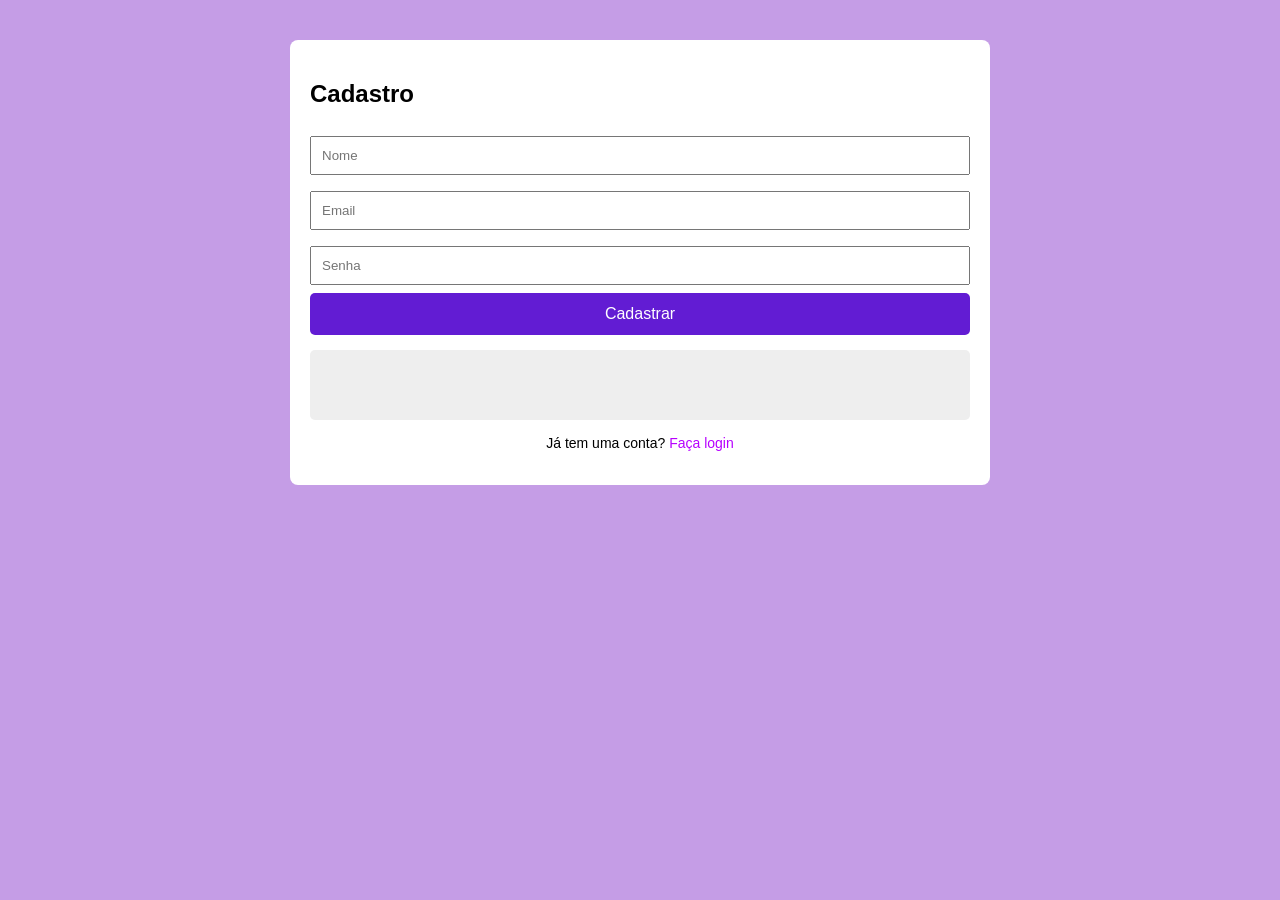
==== cadastrarUsuario.html @ a9d9cfdd "pc" ====
<html lang="en">

<head>
    <meta charset="UTF-8">
    <meta name="viewport" content="width=device-width, initial-scale=1.0">
    <title>Cadastrar Usuário</title>
    <link rel="stylesheet" href="style.css">
</head>

<body>
    <div class="tab-content active">
        <h2>Cadastro</h2>

        <input type="text" id="nome" placeholder="Nome">
        <input type="email" id="email" placeholder="Email">
        <input type="password" id="senha" placeholder="Senha">

        <button onclick="cadastrarUsuario()">Cadastrar</button>

        <div class="resultado" id="resultadoLogin"></div>

        <p style="margin-top: 15px; text-align: center; font-size: 14px;">
            Já tem uma conta? <a href="login.html" style="color: #b700ff; text-decoration: none;">Faça login</a>
        </p>
    </div>
    <script src="script.js"></script>
</body>

</html>
---- style.css ----
body {
    font-family: 'Franklin Gothic Medium', 'Arial Narrow', Arial, sans-serif;
    max-width: 700px;
    margin: 40px auto;
    background: #c59de6;
}
h1 {
    text-align: center;
    color: #440e8a;
    margin-bottom: 30px;
    font-family: 'arial black', sans-serif;
}
.pag {
    background-image:url(Gemini_Generated_Image_jnwmorjnwmorjnwm.png);
    padding: 30px;
    border-radius: 10px;
    box-shadow: 0 4px 8px rgba(0,0,0,0.1);
}
h3 {
    color: #3f20f3;
    margin-bottom: 20px;
    font-family: 'arial black', sans-serif;
}

.tabs {
    display: flex;
    margin-bottom: 10px;
}

.tab-btn {
    flex: 1;
    padding: 15px;
    cursor: pointer;
    border: none;
    background: #a08cac;
    font-size: 16px;
}

.tab-btn.active {
    background: #8a58a7;
    color: white;
}

.tab-content {
    display: none;
    background: white;
    padding: 20px;
    border-radius: 8px;
}

.tab-content.active {
    display: block;
}

input {
    width: 100%;
    padding: 10px;
    margin: 8px 0;
    box-sizing: border-box;
}

button {
    padding: 12px;
    background: #621cd3;
    color: white;
    border: none;
    width: 100%;
    cursor: pointer;
    font-size: 16px;
    border-radius: 5px;
}
.buttonfly {
    padding: 6px;
    background: #3b4acc;
    color: white;
    border: none;
    width: 100%;
    cursor: pointer;
    font-size: 16px;
    border-radius: 10px;
    text-align: right;
}

.resultado {
    margin-top: 15px;
    padding: 15px;
    background: #eee;
    border-radius: 5px;
    min-height: 40px;
}

.logout-link {
    display: inline-block;
    margin-top: 12px;
    margin-bottom: 24px;
    color: #332e36;
    text-decoration: none;
    font-size: 0.9rem;
    cursor: pointer;
    float: right; 
    margin-right: 20px; 
}
.search-container {
    display: flex;
    gap: 10px;
    margin-bottom: 20px;
    align-items: center;
}

.search-container input {
    margin: 0;
    flex: 1;
}

.search-container button {
    width: auto;
    padding: 10px 20px;
}

.anime-list {
    margin-top: 20px;
}

.client-card {
    background: #f1d4ff;
    padding: 15px;
    margin-bottom: 12px;
    border-radius: 6px;
    border-left: 5px solid #5d08ce;
    box-shadow: 0 2px 5px rgba(0,0,0,0.05);
    border-top: 1px solid #eee;
    border-right: 1px solid #eee;
    border-bottom: 1px solid #eee;
}

.client-card h3 {
    margin: 0 0 8px 0;
    color: #333;
    font-size: 1.1rem;
}

.client-card p {
    margin: 4px 0;
    font-size: 0.95rem;
    color: #2e2c30;
}

.client-card strong {
    color: #484153;
}

.no-clients {
    text-align: center;
    color: #b09db6;
    padding: 20px;
    font-style: italic;
}
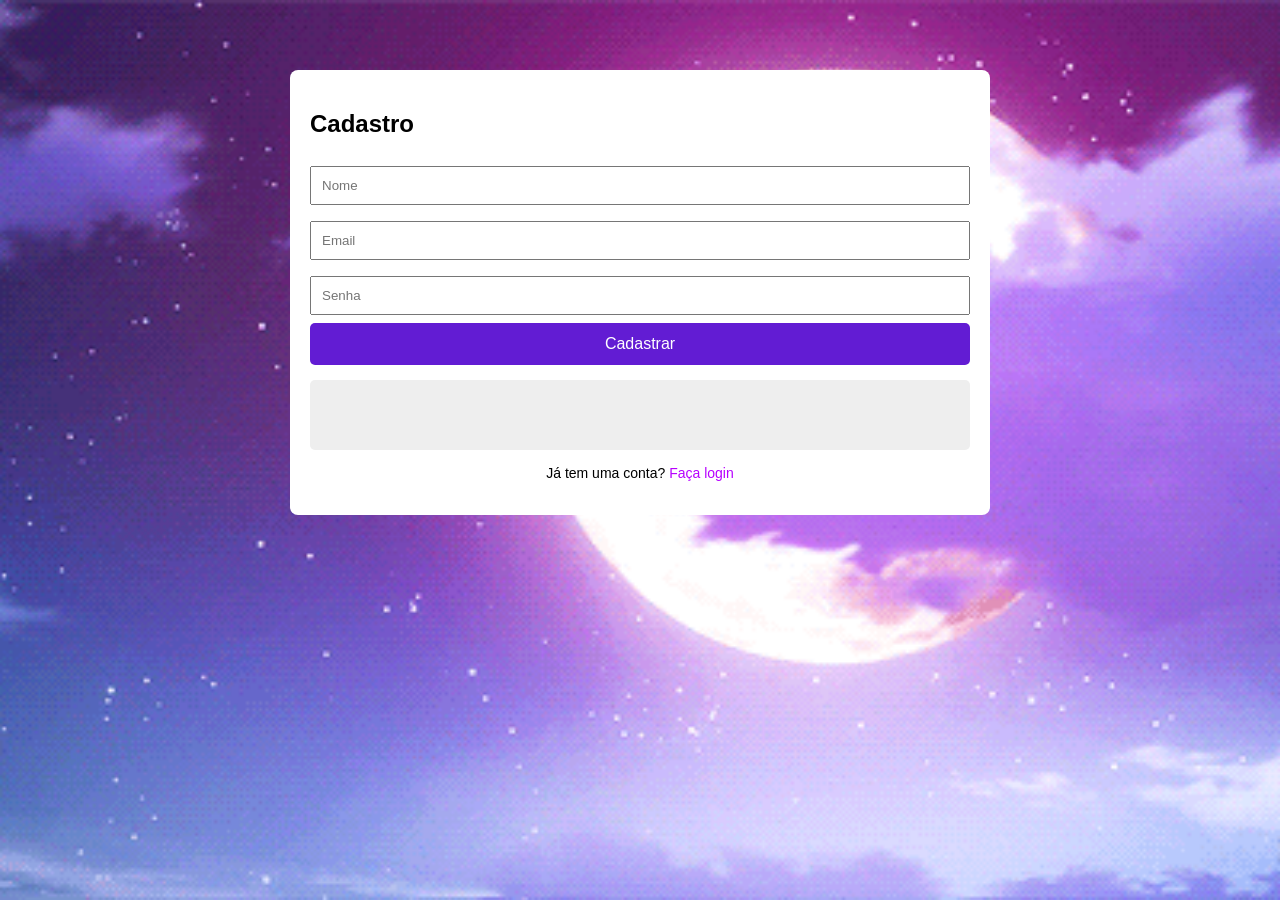
==== commit e1411650: "edit" ====
--- a/cadastrarUsuario.html
+++ b/cadastrarUsuario.html
@@ -7,9 +7,12 @@
     <link rel="stylesheet" href="style.css">
 </head>
 
-<body>
+<body class="pag2">
     <div class="tab-content active">
         <h2>Cadastro</h2>
+        <pag2>
+
+        </pag2>
 
         <input type="text" id="nome" placeholder="Nome">
         <input type="email" id="email" placeholder="Email">
--- a/style.css
+++ b/style.css
@@ -3,23 +3,44 @@
     max-width: 700px;
     margin: 40px auto;
     background: #c59de6;
+    background-image: url('ef6e85d7b45af76890fdfbf668e60f86.gif');
+    background-repeat: no-repeat;
+    background-size: cover;
+    background-position: center;
+    background-attachment: fixed;
 }
 h1 {
     text-align: center;
-    color: #440e8a;
+    color: #cebfe0;
     margin-bottom: 30px;
     font-family: 'arial black', sans-serif;
 }
 .pag {
     background-image:url(Gemini_Generated_Image_jnwmorjnwmorjnwm.png);
+    background-repeat: no-repeat;
+    background-size: cover;
+    background-position: center;
+    background-attachment: fixed;
     padding: 30px;
     border-radius: 10px;
-    box-shadow: 0 4px 8px rgba(0,0,0,0.1);
+}
+.pag2 {
+    background-image:url("8236033ffb44963dbe1dcc5cad825151.gif");
+    background-repeat: no-repeat;
+    background-size: cover;
+    background-position: center;
+    background-attachment: fixed;
+    padding: 30px;
+    border-radius: 10px;
 }
 h3 {
-    color: #3f20f3;
-    margin-bottom: 20px;
+    color: #1d1547;
+    margin-bottom: 40px;
     font-family: 'arial black', sans-serif;
+    position: fixed;
+    margin-left: 440px;
+    font-size: 30px;
+
 }
 
 .tabs {
@@ -70,15 +91,18 @@
     border-radius: 5px;
 }
 .buttonfly {
-    padding: 6px;
-    background: #3b4acc;
+    padding: 15px;
+    background: #9e60e4;
     color: white;
     border: none;
-    width: 100%;
+    width: 30%;
+    margin-left: 500px;
     cursor: pointer;
+    border-top: 75px;
     font-size: 16px;
-    border-radius: 10px;
-    text-align: right;
+    border-radius: 60px;
+    position: fixed;
+    bottom: 150px;
 }
 
 .resultado {
